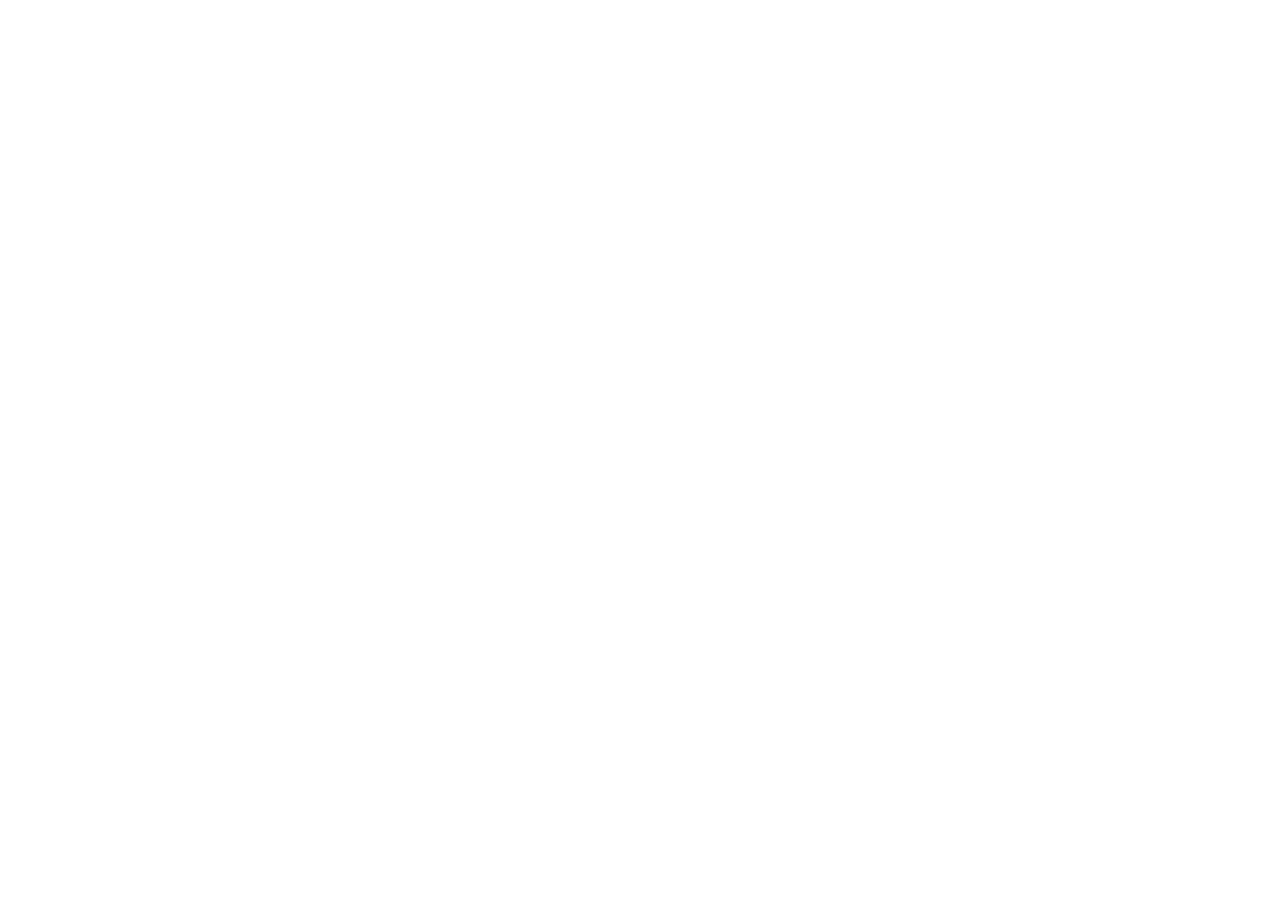
==== index.html @ 0831ed3d "first commit" ====
<!DOCTYPE html>
<html lang="en">
<head>
    <meta charset="UTF-8">
    <meta http-equiv="X-UA-Compatible" content="IE=edge">
    <meta name="viewport" content="width=device-width, initial-scale=1.0">
    <title>Document</title>
</head>
<body>
    
</body>
</html>
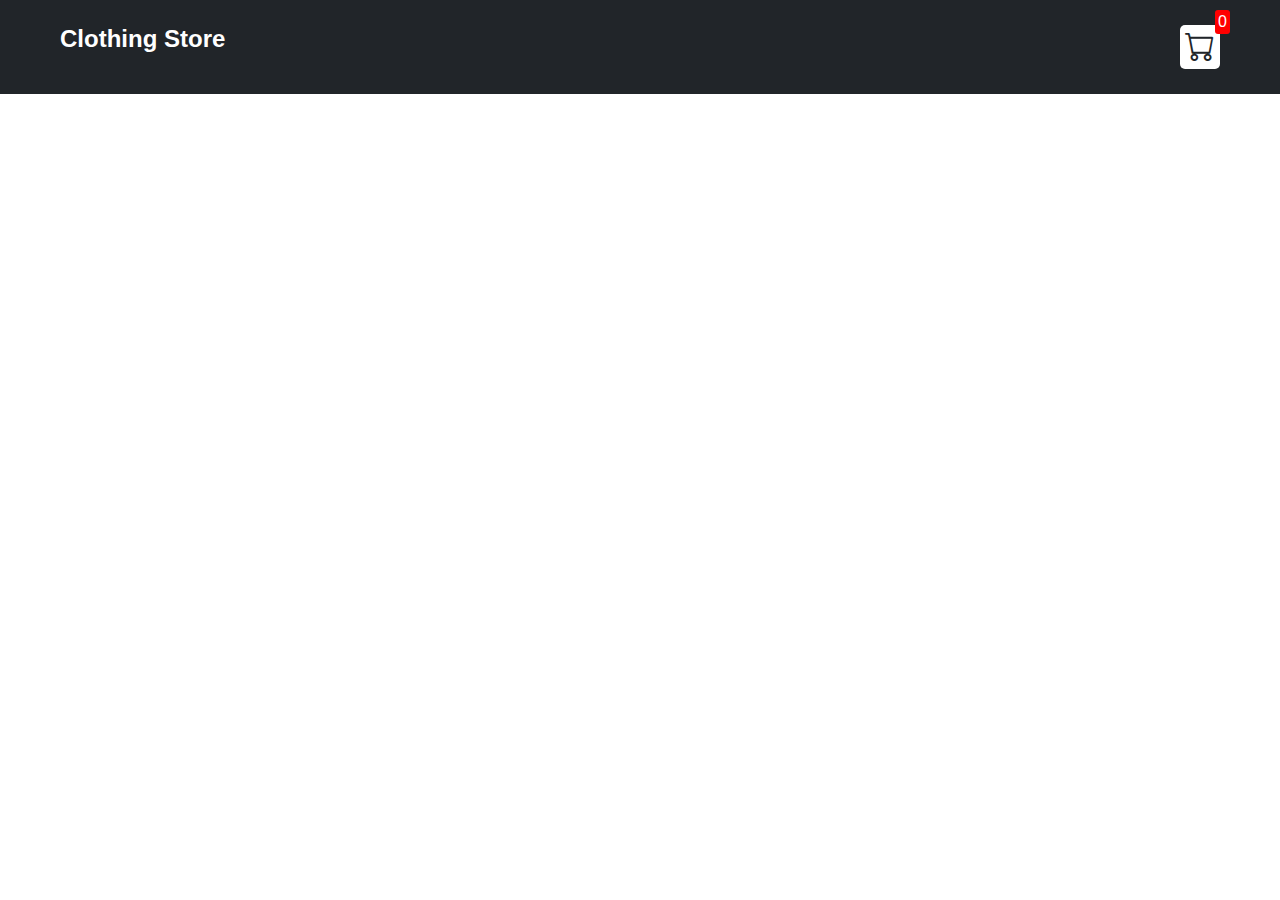
==== commit 80bff93d: "set navbar" ====
--- a/index.html
+++ b/index.html
@@ -5,8 +5,17 @@
     <meta http-equiv="X-UA-Compatible" content="IE=edge">
     <meta name="viewport" content="width=device-width, initial-scale=1.0">
     <title>Document</title>
+    <link rel="stylesheet" href="style.css">
+    <link rel="stylesheet" href="https://cdn.jsdelivr.net/npm/bootstrap-icons@1.10.3/font/bootstrap-icons.css">
 </head>
 <body>
-    
+    <div class="navbar">
+        <h2>Clothing Store</h2>
+        <div class="cart">
+            <i class="bi bi-cart"></i>
+            <div class="cartAmount">0</div>
+        </div>
+    </div>
 </body>
+<script src="main.js"></script>
 </html>--- a/style.css
+++ b/style.css
@@ -0,0 +1,42 @@
+/**
+* 
+**/
+
+* {
+    margin: 0;
+    padding: 0;
+    box-sizing: border-box;
+}
+
+body {
+    font-family: sans-serif;
+}
+
+.navbar {
+    display: flex;
+    flex-direction: row;
+    justify-content: space-between;
+    background-color: #212529;
+    color: white;
+    padding: 25px 60px;
+}
+
+.cart {
+    position: relative;
+    background-color: white;
+    color: #212529;
+    font-size: 30px;
+    padding: 5px;
+    border-radius: 5px;
+}
+
+.cartAmount {
+    position: absolute;
+    top: -15px;
+    right: -10px;
+    font-size: 16px;
+    background-color: red;
+    color: white;
+    padding: 3px;
+    border-radius: 3px;
+}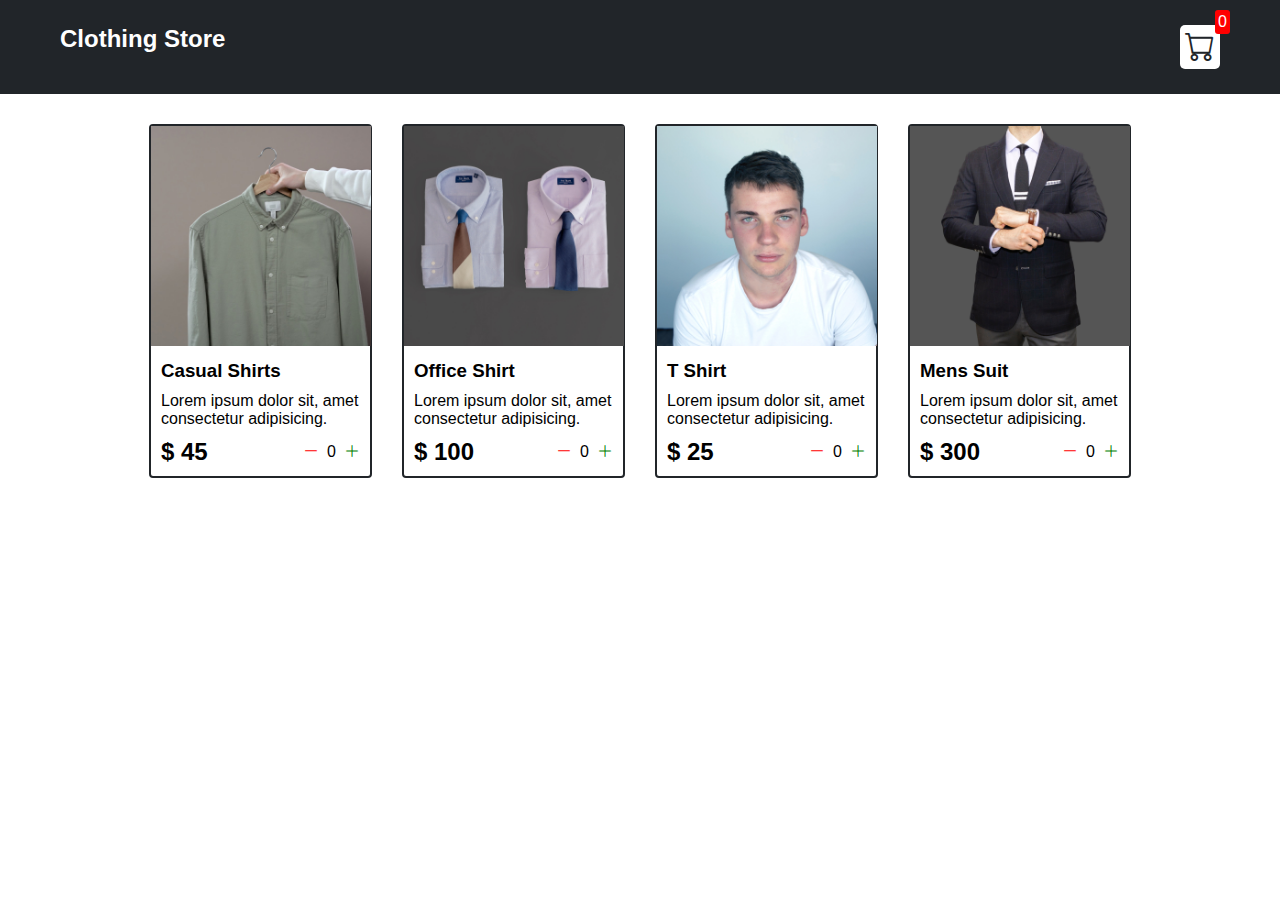
==== commit a9ff2871: "set product cards" ====
--- a/index.html
+++ b/index.html
@@ -16,6 +16,70 @@
             <div class="cartAmount">0</div>
         </div>
     </div>
+
+    <div class="shop" id="shop">
+        <div class="item">
+            <img width="220" src="images/img-1.jpg" alt="">
+            <div class="details">
+                <h3>Casual Shirts</h3>
+                <p>Lorem ipsum dolor sit, amet consectetur adipisicing.</p>
+                <div class="price-quantity">
+                    <h2>$ 45</h2>
+                    <div class="buttons">
+                        <i class="bi bi-dash-lg"></i>
+                        <div class="quantity">0</div>
+                        <i class="bi bi-plus-lg"></i>
+                    </div>
+                </div>
+            </div>
+        </div>
+        <div class="item">
+            <img width="220" src="images/img-2.jpg" alt="">
+            <div class="details">
+                <h3>Office Shirt</h3>
+                <p>Lorem ipsum dolor sit, amet consectetur adipisicing.</p>
+                <div class="price-quantity">
+                    <h2>$ 100</h2>
+                    <div class="buttons">
+                        <i class="bi bi-dash-lg"></i>
+                        <div class="quantity">0</div>
+                        <i class="bi bi-plus-lg"></i>
+                    </div>
+                </div>
+            </div>
+        </div>
+        <div class="item">
+            <img width="220" src="images/img-3.jpg" alt="">
+            <div class="details">
+                <h3>T Shirt</h3>
+                <p>Lorem ipsum dolor sit, amet consectetur adipisicing.</p>
+                <div class="price-quantity">
+                    <h2>$ 25</h2>
+                    <div class="buttons">
+                        <i class="bi bi-dash-lg"></i>
+                        <div class="quantity">0</div>
+                        <i class="bi bi-plus-lg"></i>
+                    </div>
+                </div>
+            </div>
+        </div>
+        <div class="item">
+            <img width="220" src="images/img-4.jpg" alt="">
+            <div class="details">
+                <h3>Mens Suit</h3>
+                <p>Lorem ipsum dolor sit, amet consectetur adipisicing.</p>
+                <div class="price-quantity">
+                    <h2>$ 300</h2>
+                    <div class="buttons">
+                        <i class="bi bi-dash-lg"></i>
+                        <div class="quantity">0</div>
+                        <i class="bi bi-plus-lg"></i>
+                    </div>
+                </div>
+            </div>
+        </div>
+    </div>
+    
 </body>
 <script src="main.js"></script>
 </html>--- a/style.css
+++ b/style.css
@@ -19,6 +19,7 @@
     background-color: #212529;
     color: white;
     padding: 25px 60px;
+    margin-bottom: 30px;
 }
 
 .cart {
@@ -39,4 +40,60 @@
     color: white;
     padding: 3px;
     border-radius: 3px;
+}
+
+/**
+* Shop items 
+**/
+
+.shop {
+    display: grid;
+    grid-template-columns: repeat(4, 223px);
+    gap: 30px;
+    justify-content: center;
+}
+
+@media (max-width: 1000px) {
+    .shop {
+        grid-template-columns: repeat(2, 223px);
+    }
+}
+
+@media (max-width: 500px) {
+    .shop {
+        grid-template-columns: repeat(1, 223px);
+    }
+}
+
+.item {
+    border: 2px solid #212529;
+    border-radius: 4px;
+}
+
+.details {
+    display: flex;
+    flex-direction: column;
+    padding: 10px;
+    gap: 10px;
+}
+
+.price-quantity {
+    display: flex;
+    flex-direction: row;
+    justify-content: space-between;
+    align-items: center;
+}
+
+.buttons {
+    display: flex;
+    gap: 8px;
+    font-size: 16px;
+}
+
+.bi-dash-lg {
+    color: red;
+}
+
+.bi-plus-lg {
+    color: green;
 }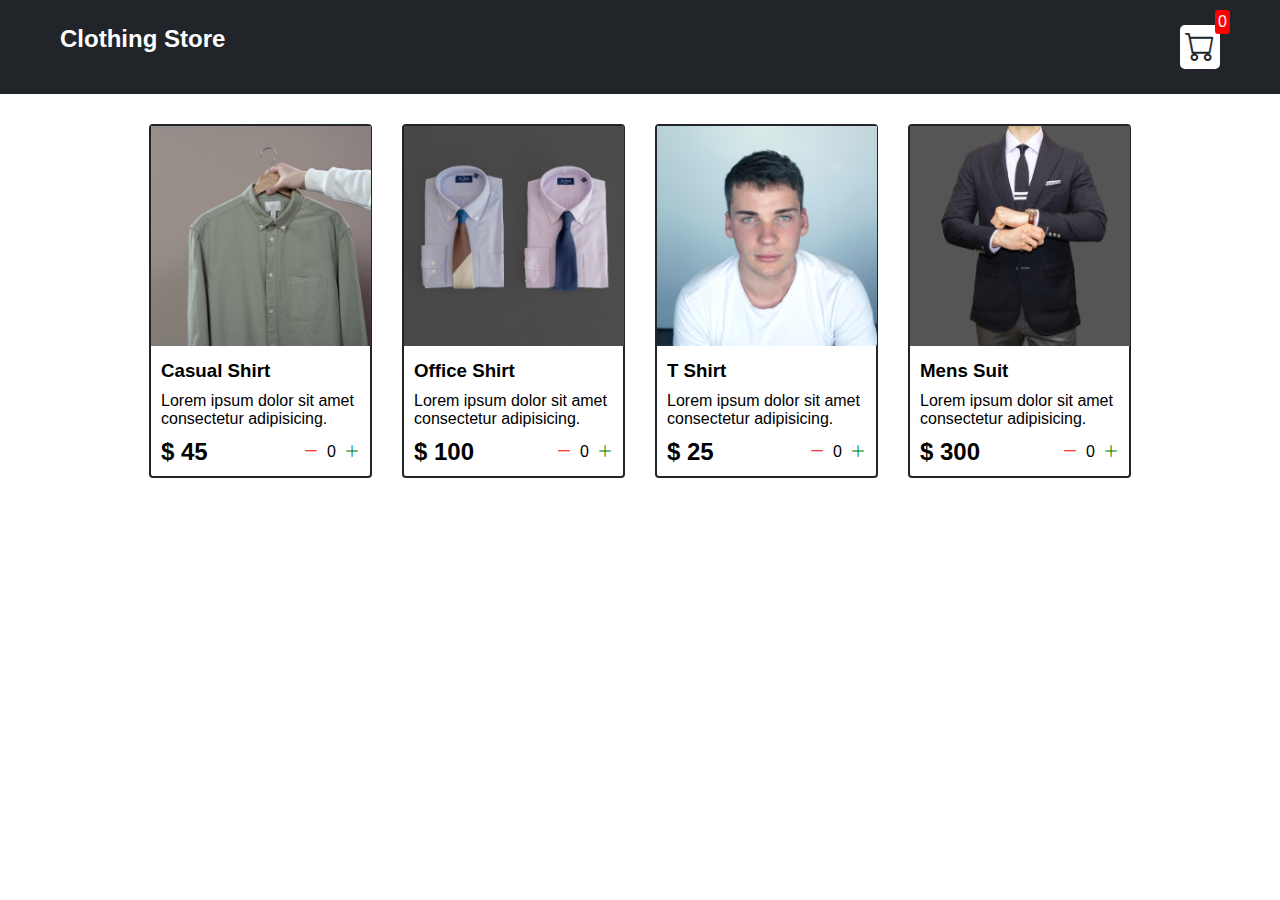
==== commit d64c4186: "changing the file arrangement" ====
--- a/index.html
+++ b/index.html
@@ -5,20 +5,20 @@
     <meta http-equiv="X-UA-Compatible" content="IE=edge">
     <meta name="viewport" content="width=device-width, initial-scale=1.0">
     <title>Document</title>
-    <link rel="stylesheet" href="style.css">
+    <link rel="stylesheet" href="src/style.css">
     <link rel="stylesheet" href="https://cdn.jsdelivr.net/npm/bootstrap-icons@1.10.3/font/bootstrap-icons.css">
 </head>
 <body>
     <div class="navbar">
-        <h2>Clothing Store</h2>
+        <h2> Clothing Store</h2>
         <div class="cart">
             <i class="bi bi-cart"></i>
-            <div class="cartAmount">0</div>
+            <div id="cartAmount" class="cartAmount">0</div>
         </div>
     </div>
 
     <div class="shop" id="shop">
-        <div class="item">
+        <div id="product-id-item1" class="item">
             <img width="220" src="images/img-1.jpg" alt="">
             <div class="details">
                 <h3>Casual Shirts</h3>
@@ -26,14 +26,14 @@
                 <div class="price-quantity">
                     <h2>$ 45</h2>
                     <div class="buttons">
-                        <i class="bi bi-dash-lg"></i>
-                        <div class="quantity">0</div>
-                        <i class="bi bi-plus-lg"></i>
+                        <i onclick="decrement(item1)" class="bi bi-dash-lg"></i>
+                        <div id="item1" class="quantity">0</div>
+                        <i onclick="increment(item1)" class="bi bi-plus-lg"></i>
                     </div>
                 </div>
             </div>
         </div>
-        <div class="item">
+        <div id="product-id-item2" class="item">
             <img width="220" src="images/img-2.jpg" alt="">
             <div class="details">
                 <h3>Office Shirt</h3>
@@ -41,14 +41,14 @@
                 <div class="price-quantity">
                     <h2>$ 100</h2>
                     <div class="buttons">
-                        <i class="bi bi-dash-lg"></i>
-                        <div class="quantity">0</div>
-                        <i class="bi bi-plus-lg"></i>
+                        <i onclick="decrement(item2)" class="bi bi-dash-lg"></i>
+                        <div id="item2" class="quantity">0</div>
+                        <i onclick="increment(item2)" class="bi bi-plus-lg"></i>
                     </div>
                 </div>
             </div>
         </div>
-        <div class="item">
+        <div id="product-id-item3" class="item">
             <img width="220" src="images/img-3.jpg" alt="">
             <div class="details">
                 <h3>T Shirt</h3>
@@ -56,14 +56,14 @@
                 <div class="price-quantity">
                     <h2>$ 25</h2>
                     <div class="buttons">
-                        <i class="bi bi-dash-lg"></i>
-                        <div class="quantity">0</div>
-                        <i class="bi bi-plus-lg"></i>
+                        <i onclick="decrement(item3)" class="bi bi-dash-lg"></i>
+                        <div id="item3" class="quantity">0</div>
+                        <i onclick="increment(item3)" class="bi bi-plus-lg"></i>
                     </div>
                 </div>
             </div>
         </div>
-        <div class="item">
+        <div id="product-id-item4" class="item">
             <img width="220" src="images/img-4.jpg" alt="">
             <div class="details">
                 <h3>Mens Suit</h3>
@@ -71,9 +71,9 @@
                 <div class="price-quantity">
                     <h2>$ 300</h2>
                     <div class="buttons">
-                        <i class="bi bi-dash-lg"></i>
-                        <div class="quantity">0</div>
-                        <i class="bi bi-plus-lg"></i>
+                        <i onclick="decrement(item4)" class="bi bi-dash-lg"></i>
+                        <div id="item4" class="quantity">0</div>
+                        <i onclick="increment(item4)" class="bi bi-plus-lg"></i>
                     </div>
                 </div>
             </div>
@@ -81,5 +81,5 @@
     </div>
     
 </body>
-<script src="main.js"></script>
+<script src="src/main.js"></script>
 </html>--- a/src/style.css
+++ b/src/style.css
@@ -0,0 +1,103 @@
+/**
+* 
+**/
+
+* {
+    margin: 0;
+    padding: 0;
+    box-sizing: border-box;
+}
+
+body {
+    font-family: sans-serif;
+}
+
+i {
+    cursor: pointer;
+}
+
+.navbar {
+    display: flex;
+    flex-direction: row;
+    justify-content: space-between;
+    background-color: #212529;
+    color: white;
+    padding: 25px 60px;
+    margin-bottom: 30px;
+}
+
+.cart {
+    position: relative;
+    background-color: white;
+    color: #212529;
+    font-size: 30px;
+    padding: 5px;
+    border-radius: 5px;
+}
+
+.cartAmount {
+    position: absolute;
+    top: -15px;
+    right: -10px;
+    font-size: 16px;
+    background-color: red;
+    color: white;
+    padding: 3px;
+    border-radius: 3px;
+}
+
+/**
+* Shop items 
+**/
+
+.shop {
+    display: grid;
+    grid-template-columns: repeat(4, 223px);
+    gap: 30px;
+    justify-content: center;
+}
+
+@media (max-width: 1000px) {
+    .shop {
+        grid-template-columns: repeat(2, 223px);
+    }
+}
+
+@media (max-width: 500px) {
+    .shop {
+        grid-template-columns: repeat(1, 223px);
+    }
+}
+
+.item {
+    border: 2px solid #212529;
+    border-radius: 4px;
+}
+
+.details {
+    display: flex;
+    flex-direction: column;
+    padding: 10px;
+    gap: 10px;
+}
+
+.price-quantity {
+    display: flex;
+    flex-direction: row;
+    justify-content: space-between;
+    align-items: center;
+}
+
+.buttons {
+    display: flex;
+    gap: 8px;
+    font-size: 16px;
+}
+
+.bi-dash-lg {
+    color: red;
+}
+
+.bi-plus-lg {
+    color: green;
+}